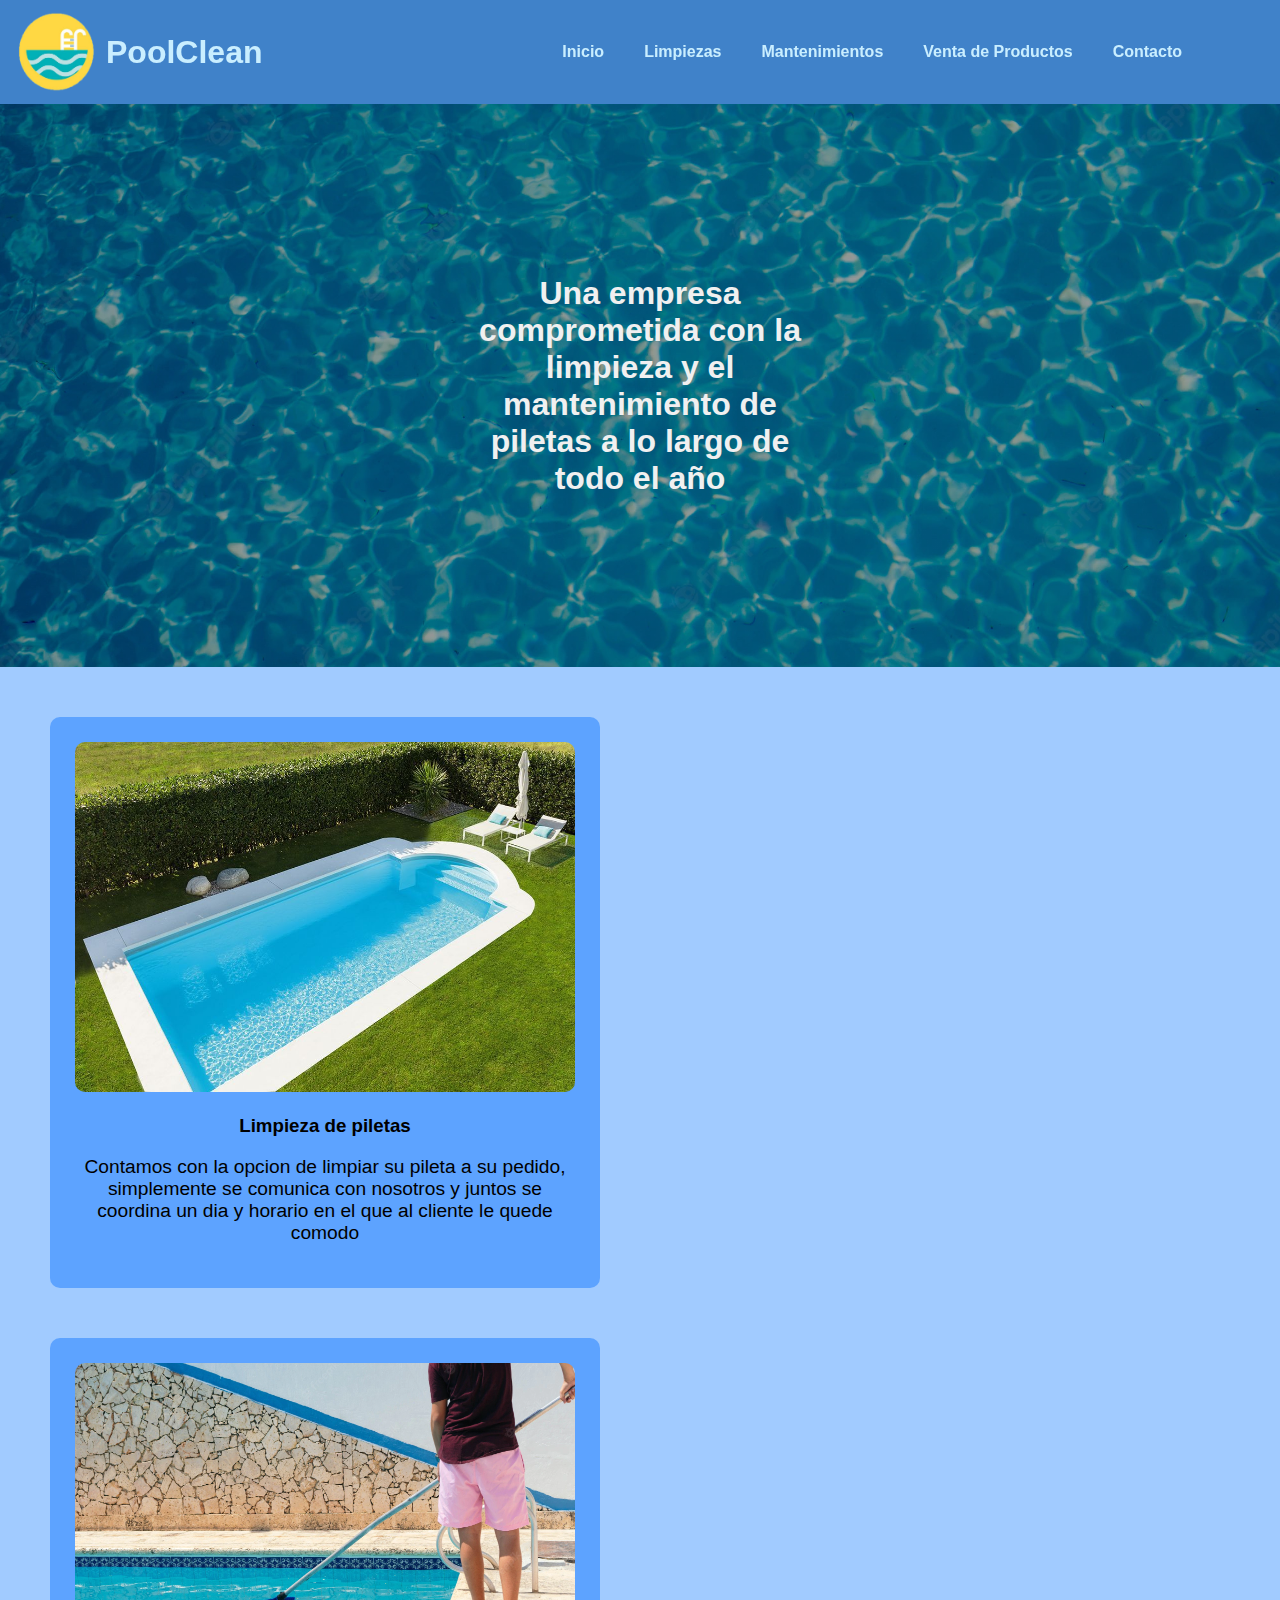
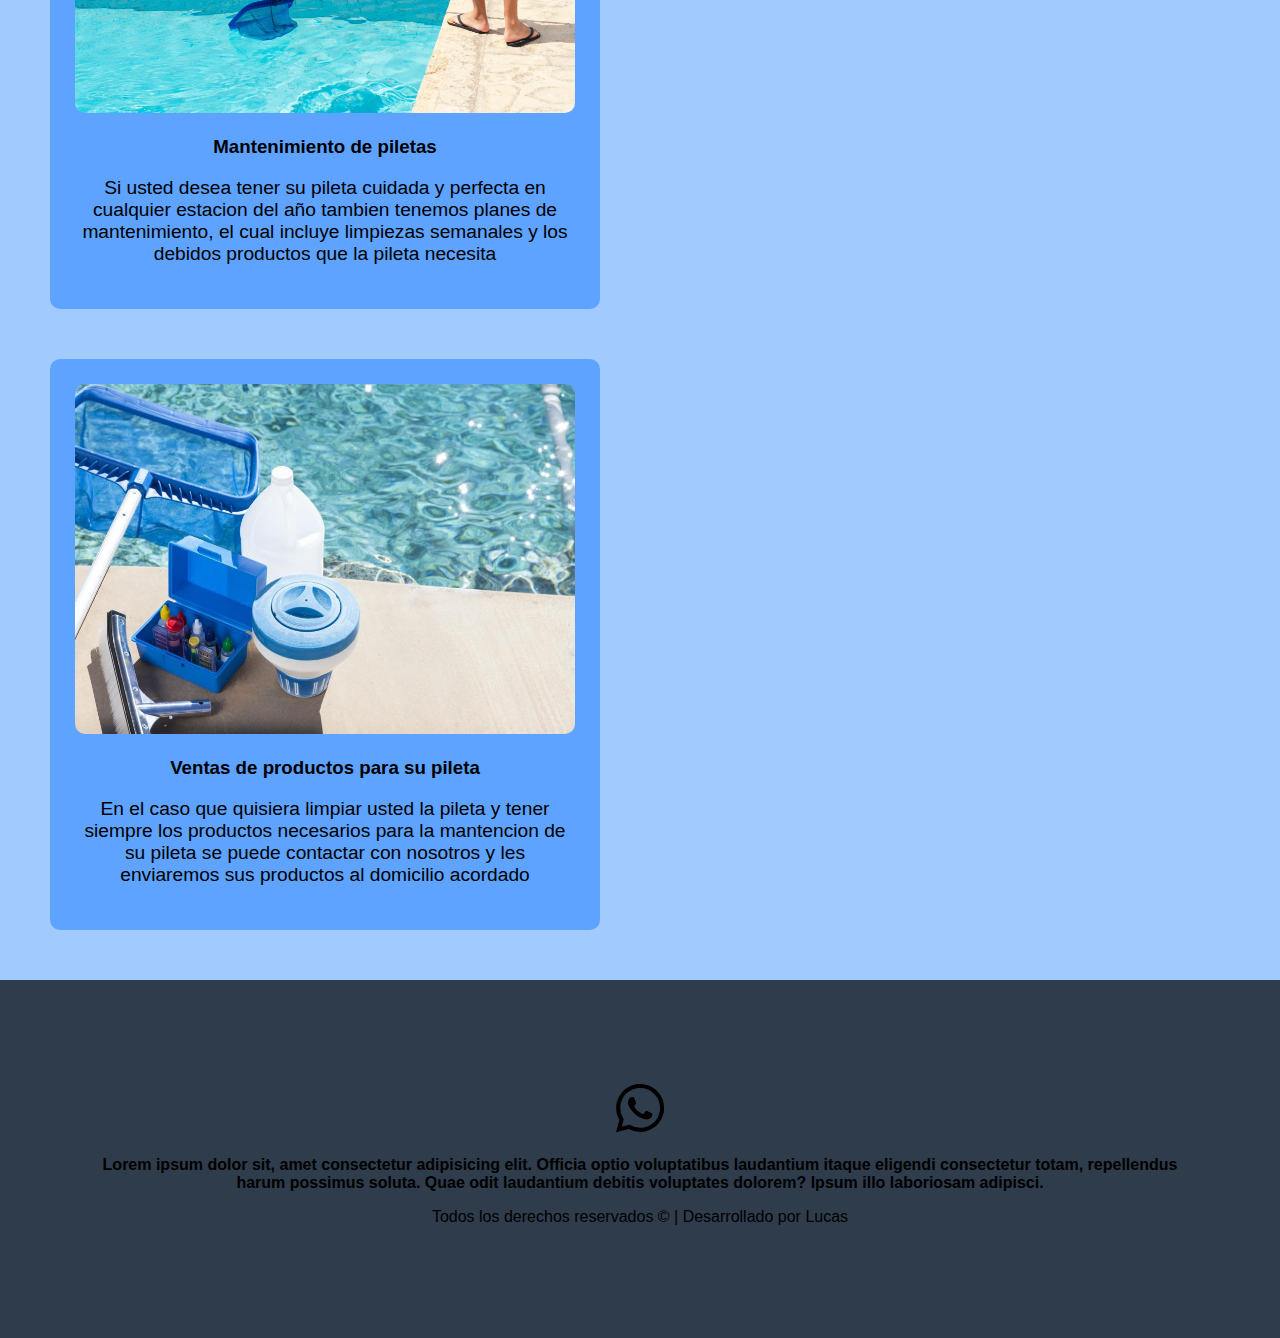
==== index.html @ e93176ec "Primer Commit" ====
<!DOCTYPE html>
<html lang="es">
<head>
    <meta charset="UTF-8">
    <meta http-equiv="X-UA-Compatible" content="IE=edge">
    <meta name="viewport" content="width=device-width, initial-scale=1.0">
    <title>PoolClean</title>
    <link rel="stylesheet" href="./css/styles.css">
</head>
<body>

    <header class="header">
        <a class="linkHeader" href="./index.html">
            <img class="imagenHeader" src="./assets/Images/logodefinitivo.png" alt="">
            <h1 class="tituloHeader">PoolClean</h1>   
        </a>
        <nav class="nav">
            <a class="linkLista" href="#">Inicio</a></li>
            <a class="linkLista" href="./pages/limpiezas.html">Limpiezas</a>
            <a class="linkLista" href="./pages/mantenimientos.html">Mantenimientos</a>
            <a class="linkLista" href="./pages/venta-de-productos.html">Venta de Productos</a>
            <a class="linkLista" href="./pages/contacto.html">Contacto</a>
        </nav>
    </header>
    <main>
        <div>
        <section class="seccionTitulo">
                <h2 class="tituloEmpresa">
                    Una empresa comprometida con la limpieza y el mantenimiento de piletas a lo largo de todo el año
                </h2>
        </section>
        </div>

        <section class="Card">
            <a class="linkCard" href="./pages/limpiezas.html">
                <img class="imagenCard" src="./assets/Images/limpiezascard.jpg" alt="">
                <h3 class="tituloCard">
                    Limpieza de piletas
                </h3> 
                <p class="textoCard">
                    Contamos con la opcion de limpiar su pileta a su pedido, simplemente se comunica con nosotros y juntos se coordina un dia y horario en el que al cliente le quede comodo
                </p>
            </a>
            </div>
        </section>

        <section class="Card">
            <div class="divCard">
            <a class="linkCard" href="./pages/mantenimientos.html">
                <img class="imagenCard" src="./assets/Images/manteniminetocard.jpg" alt="">
                <h3 class="tituloCard">
                    Mantenimiento de piletas
                </h3>
                <p class="textoCard">
                    Si usted desea tener su pileta cuidada y perfecta en cualquier estacion del año tambien tenemos planes de mantenimiento, el cual incluye limpiezas semanales y los debidos productos que la pileta necesita
                </p>
            </a>
            </div>
        </section>

        <section class="Card">
            <div class="divCard">
            <a class="linkCard" href="./pages/venta-de-productos.html">
                <img class="imagenCard" src="./assets/Images/Productoscard.jpg" alt="">
                <h3 class="tituloCard">
                    Ventas de productos para su pileta
                </h3>  
                <p class="textoCard">
                    En el caso que quisiera limpiar usted la pileta y tener siempre los productos necesarios para la mantencion de su pileta se puede contactar con nosotros y les enviaremos sus productos al domicilio acordado
                </p>
            </a>
            </div>
        </section>

    </main>

    <footer class="footer">
        <div class="logo">
        <img class="logoWpp" src="./assets/Images/bxl-whatsapp.svg" alt="">
        </div>
        <div>
        <p class="textoFooter">
            Lorem ipsum dolor sit, amet consectetur adipisicing elit. Officia optio voluptatibus laudantium itaque eligendi consectetur totam, repellendus harum possimus soluta. Quae odit laudantium debitis voluptates dolorem? Ipsum illo laboriosam adipisci.
        </p>
        <p class="derechos">
            Todos los derechos reservados © | Desarrollado por Lucas
        </p>
        </div>
    </footer>
</body>
</html>
---- css/styles.css ----
body{
    padding: 0;
    margin:0;
    font-family: sans-serif;
    background-color: rgb(161, 203, 255);
    background-size:  cover;
}

.header{
    position: sticky;
    top: 0;
    padding: 1rem;
    align-items: center;
    height: 4.5rem;
    justify-content: space-between;
    display: flex;
    background-color: rgba(0, 82, 165, 0.6);
    
}
.imagenHeader{
    margin-right: 10px;
    display: flex;
    width: 5rem;
    height: 5rem;
}

.tituloHeader{
    display: flex;
    font-weight: 800;
}

.linkHeader {
    align-items: center;
    display: flex;
    text-decoration: none;
    color: rgb(201, 238, 255);
}

.nav {
    font-weight: 600;
    margin-right: 2rem;
    display: flex;
    padding: 30px;
    list-style: none;
}

.linkLista {
    display: block;
    color: rgb(201, 238, 255);
    text-decoration: none;
    padding: 20px;
}
.linkLista:hover{
    color: rgb(126, 201, 255);
}

.seccionTitulo {
    background-size: cover;
    background-repeat: no-repeat;
    background-image: linear-gradient(rgba(0, 0, 0, 0.4), rgba(0, 0, 0, 0.4)), url(../assets/Images/agua.jpg);
    padding: 6rem;

    

}

.tituloEmpresa {
    color: rgb(240, 240, 240);
    margin-right: 20rem;
    margin-left: 20rem;
    padding: 3rem;
    text-align: center;
    font-size: xx-large;
    font-weight: 900;

}

.imagenCard{
    border-radius: 10px;
    width: 500px;
    height: 350px;
}

.tituloCard {
    color: black;
    font-weight: 900;
}

.textoCard{
    color: black;
    font-size: larger;
    font-weight: 400;
}

.linkCard {
    text-decoration: none;
}

.divCard {
    display: flex;
    justify-content: space-between;
}
.Card {
    justify-content: space-between;
    display: flex;
    text-align: center;
    border-radius: 10px;
    padding: 25px;
    margin: 50px;
    width: 500px;
    background-color: rgb(93, 163, 255);
}


.footer{
    padding: 6rem;
    background-color: rgba(0, 0, 0, 0.704);
    
}

.textoFooter {
    color: rgb(0, 0, 0);
    text-align: center;
    font-weight: 700;

}

.derechos {
    color: rgb(0, 0, 0);
    text-align: center;
}

.logo{
    display: flex;
    justify-content: center;
}
.logoWpp {
    width: 4rem;
}
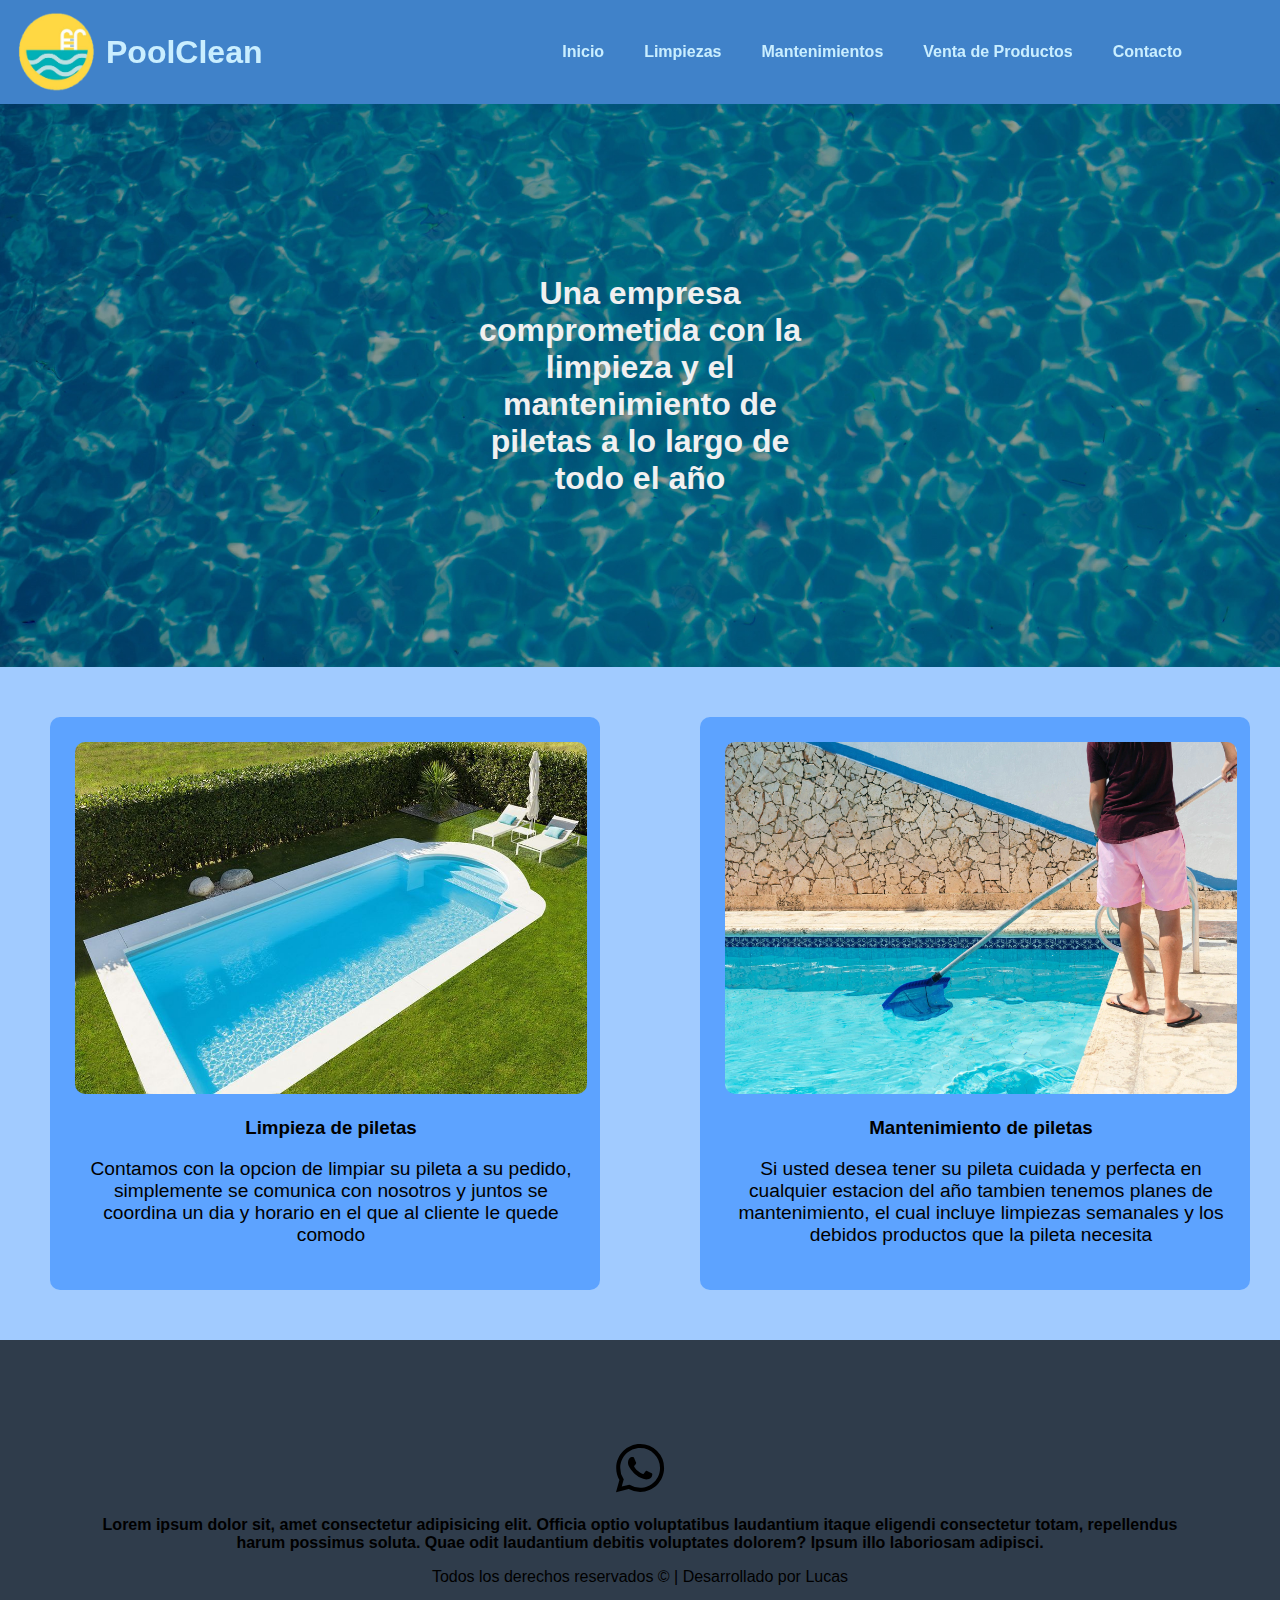
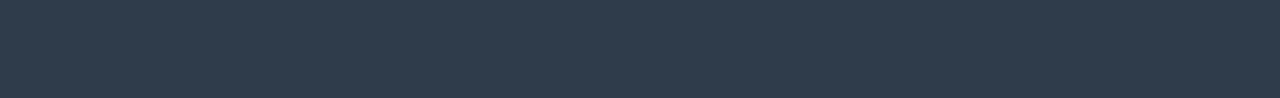
==== commit f9a4b1e3: "SpaceBetween" ====
--- a/index.html
+++ b/index.html
@@ -5,10 +5,12 @@
     <meta http-equiv="X-UA-Compatible" content="IE=edge">
     <meta name="viewport" content="width=device-width, initial-scale=1.0">
     <title>PoolClean</title>
+    <link rel="stylesheet" href="css/">
     <link rel="stylesheet" href="./css/styles.css">
 </head>
 <body>
 
+    
     <header class="header">
         <a class="linkHeader" href="./index.html">
             <img class="imagenHeader" src="./assets/Images/logodefinitivo.png" alt="">
@@ -30,8 +32,9 @@
                 </h2>
         </section>
         </div>
-
-        <section class="Card">
+        
+        <section class="espacio">
+        <div class="Card">
             <a class="linkCard" href="./pages/limpiezas.html">
                 <img class="imagenCard" src="./assets/Images/limpiezascard.jpg" alt="">
                 <h3 class="tituloCard">
@@ -41,11 +44,9 @@
                     Contamos con la opcion de limpiar su pileta a su pedido, simplemente se comunica con nosotros y juntos se coordina un dia y horario en el que al cliente le quede comodo
                 </p>
             </a>
-            </div>
-        </section>
+        </div>
 
-        <section class="Card">
-            <div class="divCard">
+        <div class="Card">
             <a class="linkCard" href="./pages/mantenimientos.html">
                 <img class="imagenCard" src="./assets/Images/manteniminetocard.jpg" alt="">
                 <h3 class="tituloCard">
@@ -55,11 +56,9 @@
                     Si usted desea tener su pileta cuidada y perfecta en cualquier estacion del año tambien tenemos planes de mantenimiento, el cual incluye limpiezas semanales y los debidos productos que la pileta necesita
                 </p>
             </a>
-            </div>
-        </section>
+        </div>
 
-        <section class="Card">
-            <div class="divCard">
+        <div class="Card">
             <a class="linkCard" href="./pages/venta-de-productos.html">
                 <img class="imagenCard" src="./assets/Images/Productoscard.jpg" alt="">
                 <h3 class="tituloCard">
@@ -69,9 +68,8 @@
                     En el caso que quisiera limpiar usted la pileta y tener siempre los productos necesarios para la mantencion de su pileta se puede contactar con nosotros y les enviaremos sus productos al domicilio acordado
                 </p>
             </a>
-            </div>
+        </div>
         </section>
-
     </main>
 
     <footer class="footer">
--- a/css/styles.css
+++ b/css/styles.css
@@ -75,10 +75,14 @@
 
 }
 
+.espacio {
+    display: flex;
+    justify-content: space-between;
+}
 .imagenCard{
     border-radius: 10px;
-    width: 500px;
-    height: 350px;
+    width: 32rem;
+    height: 22rem;
 }
 
 .tituloCard {
@@ -89,17 +93,13 @@
 .textoCard{
     color: black;
     font-size: larger;
-    font-weight: 400;
+    font-weight: 500;
 }
 
 .linkCard {
     text-decoration: none;
 }
 
-.divCard {
-    display: flex;
-    justify-content: space-between;
-}
 .Card {
     justify-content: space-between;
     display: flex;
@@ -136,4 +136,5 @@
 }
 .logoWpp {
     width: 4rem;
-}+}
+
